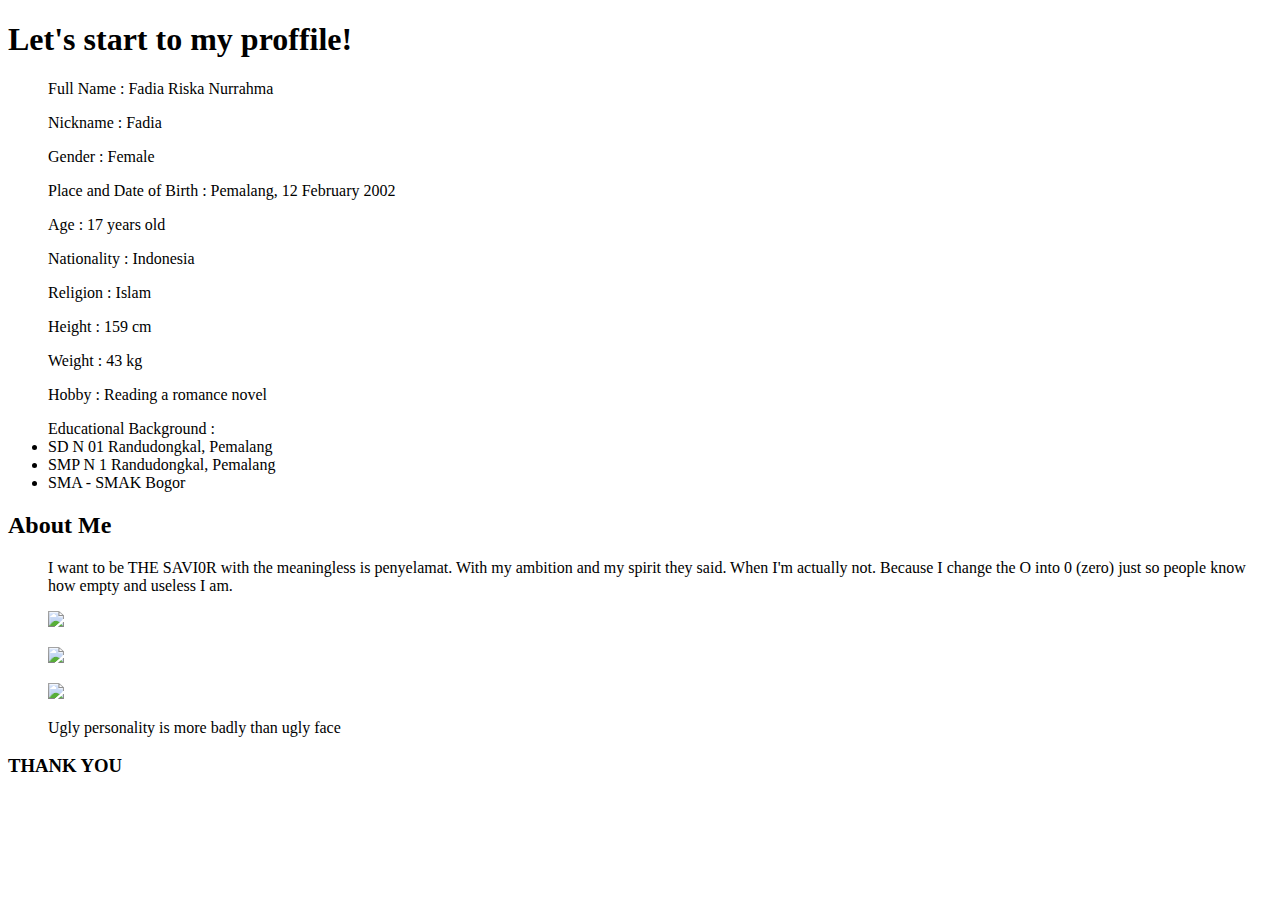
==== html/fadiaax.html @ 637e6ada "Add files via upload" ====
<!DOCTYPE html>
<html>
<head>
<link rel="stylesheet" type="text/css" href="css/style.css">
	<title>Fadia's Profie!</title>
</head>
<body>
<h1> Let's start to my proffile! </h1>
<ul>Full Name   : Fadia Riska Nurrahma </ul>
<ul> Nickname    : Fadia </ul>
<ul> Gender      : Female </ul>
<ul> Place and Date of Birth : Pemalang, 12 February 2002 </ul>
<ul> Age         : 17 years old </ul>
<ul> Nationality : Indonesia</ul>
<ul> Religion    : Islam </ul>
<ul> Height      : 159 cm</ul>
<ul> Weight      : 43 kg</ul>
<ul> Hobby       : Reading a romance novel</ul>
<ul> Educational Background : <li> SD N 01 Randudongkal, Pemalang </li>
							  <li> SMP N 1 Randudongkal, Pemalang </li>
							  <li> SMA - SMAK Bogor </li> </ul>
<h2> About Me </h2>
<ul> I want to be THE SAVI0R with the meaningless is penyelamat. With my ambition and my spirit they said. When I'm actually not. Because I change the O into 0 (zero) just so people know how empty and useless I am. </ul>
<ul> <img src="gg.jpg"> </ul>
<ul> <img src="waw.jpeg"> </ul>
<ul> <img src="tugas gif fix animation.gif"> </ul>
<ul> Ugly personality is more badly than ugly face </ul>
<h3> THANK YOU </h3>
</body>
</html>
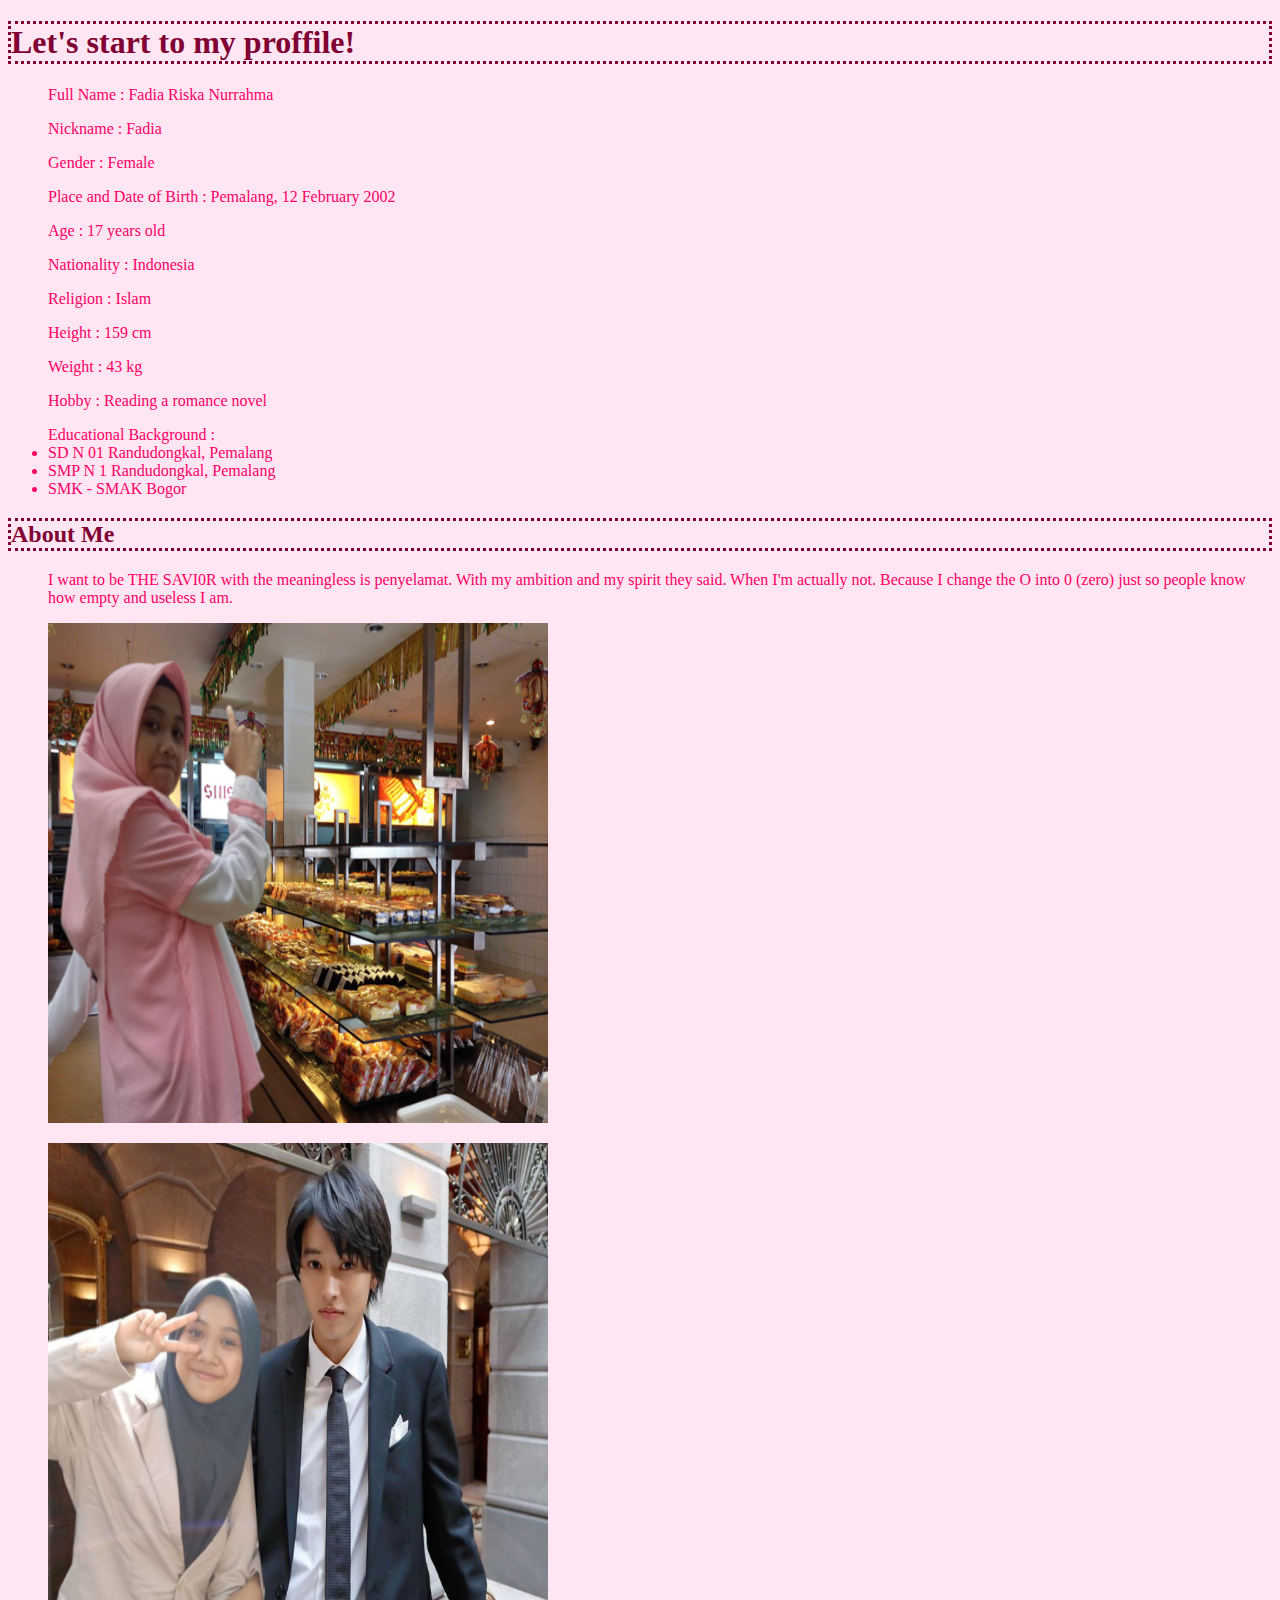
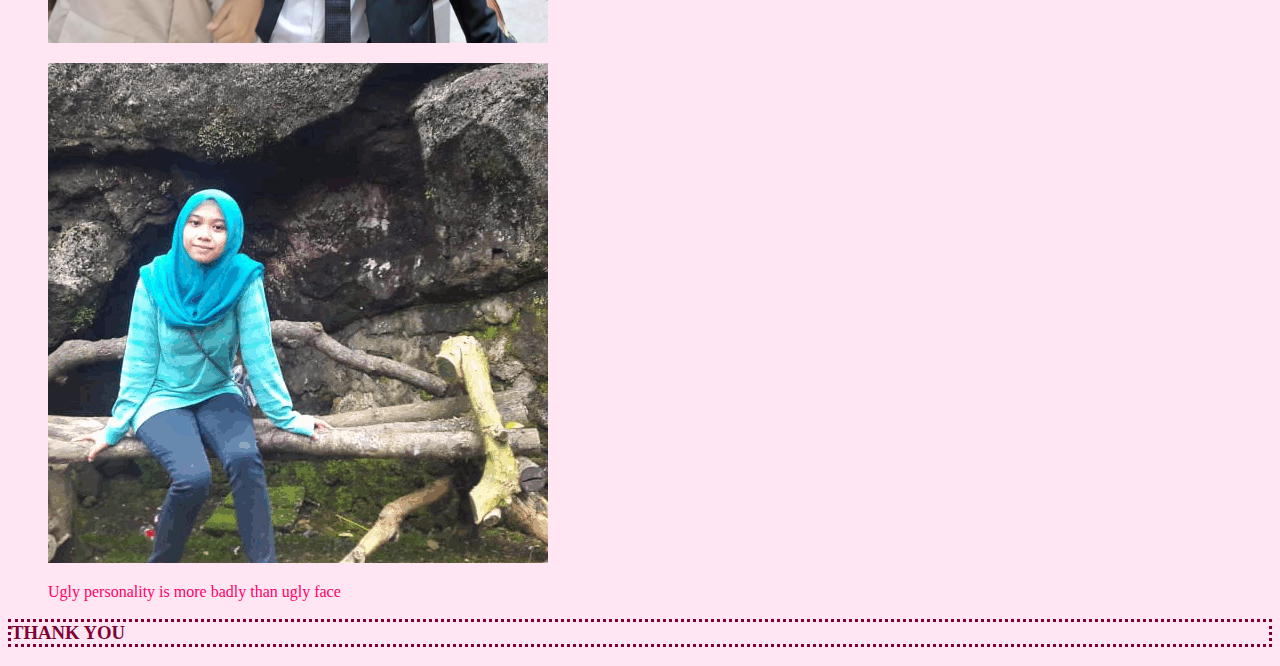
==== commit 49233050: "Update fadiaax.html" ====
--- a/html/fadiaax.html
+++ b/html/fadiaax.html
@@ -3,9 +3,14 @@
 <head>
 <link rel="stylesheet" type="text/css" href="css/style.css">
 	<title>Fadia's Profie!</title>
+	<meta name="viewport" content="width=device-width, initial-scale=1">
 </head>
 <body>
-<h1> Let's start to my proffile! </h1>
+	<div class="container">
+	<div class="jumbotron">
+<h1> Let's start to my proffile!</h1>
+	</div>
+	</div>
 <ul>Full Name   : Fadia Riska Nurrahma </ul>
 <ul> Nickname    : Fadia </ul>
 <ul> Gender      : Female </ul>
@@ -18,13 +23,22 @@
 <ul> Hobby       : Reading a romance novel</ul>
 <ul> Educational Background : <li> SD N 01 Randudongkal, Pemalang </li>
 							  <li> SMP N 1 Randudongkal, Pemalang </li>
-							  <li> SMA - SMAK Bogor </li> </ul>
+							  <li> SMK - SMAK Bogor </li> </ul>
+	
 <h2> About Me </h2>
 <ul> I want to be THE SAVI0R with the meaningless is penyelamat. With my ambition and my spirit they said. When I'm actually not. Because I change the O into 0 (zero) just so people know how empty and useless I am. </ul>
-<ul> <img src="gg.jpg"> </ul>
-<ul> <img src="waw.jpeg"> </ul>
-<ul> <img src="tugas gif fix animation.gif"> </ul>
+<div class="row">
+	<div class="col-sm-4">
+<ul> <img src="gg.jpg" width="500px" height= "500px"></ul>
+	</div>
+	<div class="col-sm-4">
+<ul> <img src="waw.jpeg"width="500px" height= "500px"> </ul>
+	</div>
+	<div class="col-sm-4">
+<ul> <img src="tugas gif fix animation.gif"width="500px" height= "500px"> </ul>
+	</div>
+</div>
 <ul> Ugly personality is more badly than ugly face </ul>
 <h3> THANK YOU </h3>
 </body>
-</html>+</html>
--- a/html/css/style.css
+++ b/html/css/style.css
@@ -0,0 +1,6 @@
+body {background-color: #ffe6f2}
+	title {color:#ff1a66}
+	h1 {color: #800033;font-style: serif;border-style: dotted}
+	ul{color: #ff0066}
+	h2 {color: #800033;border-style: dotted}
+	h3{color: #800033;border-style: dotted}
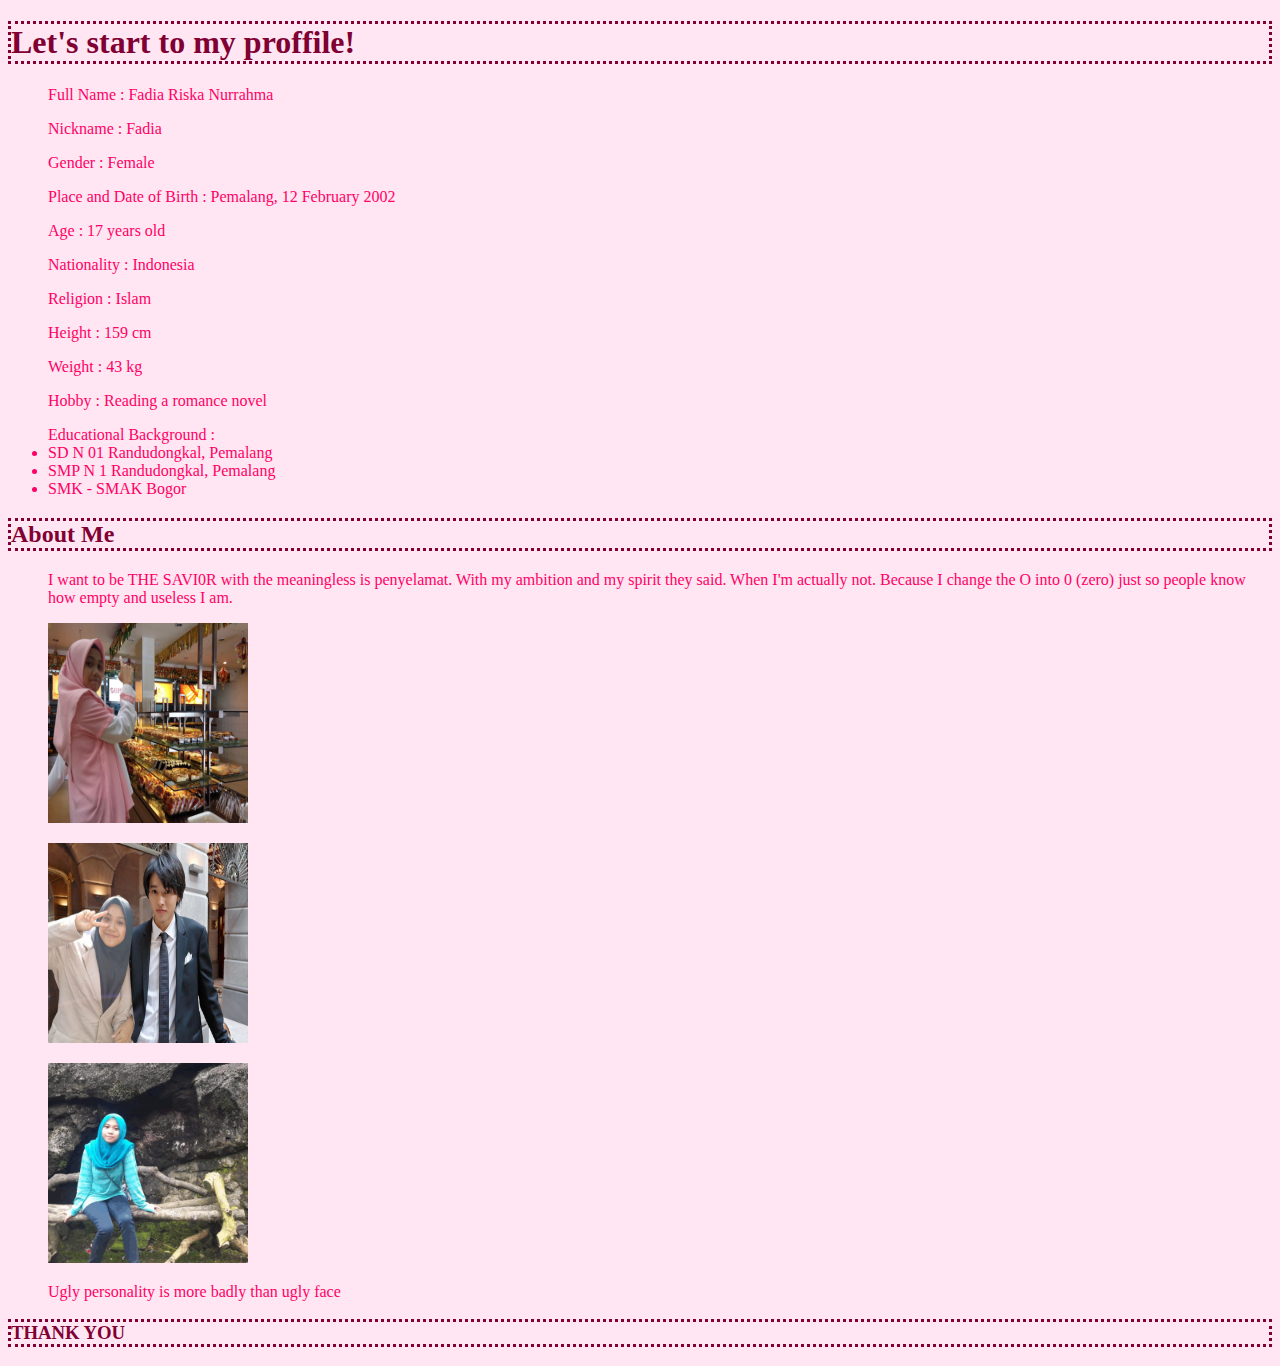
==== commit a9614d9e: "Update fadiaax.html" ====
--- a/html/fadiaax.html
+++ b/html/fadiaax.html
@@ -6,37 +6,39 @@
 	<meta name="viewport" content="width=device-width, initial-scale=1">
 </head>
 <body>
-	<div class="container">
-	<div class="jumbotron">
+	
+	<div class="jumbotron text-center">
 <h1> Let's start to my proffile!</h1>
 	</div>
-	</div>
-<ul>Full Name   : Fadia Riska Nurrahma </ul>
-<ul> Nickname    : Fadia </ul>
-<ul> Gender      : Female </ul>
-<ul> Place and Date of Birth : Pemalang, 12 February 2002 </ul>
-<ul> Age         : 17 years old </ul>
-<ul> Nationality : Indonesia</ul>
-<ul> Religion    : Islam </ul>
-<ul> Height      : 159 cm</ul>
-<ul> Weight      : 43 kg</ul>
-<ul> Hobby       : Reading a romance novel</ul>
-<ul> Educational Background : <li> SD N 01 Randudongkal, Pemalang </li>
+	
+<ul class="bg-Full Name">Full Name   : Fadia Riska Nurrahma </ul>
+<ul class="bg-Nickname"> Nickname    : Fadia </ul>
+<ul class="bg-Gender"> Gender      : Female </ul>
+<ul class="bg-Place and Date of Birth"> Place and Date of Birth : Pemalang, 12 February 2002 </ul>
+<ul class="bg-Age"> Age         : 17 years old </ul>
+<ul class="bg-Nationality"> Nationality : Indonesia</ul>
+<ul class="bg-Religion"> Religion    : Islam </ul>
+<ul class="bg-Height"> Height      : 159 cm</ul>
+<ul class="bg-Weight"> Weight      : 43 kg</ul>
+<ul class="bg-Hobby"> Hobby       : Reading a romance novel</ul>
+<ul class="bg-Educational Background"> Educational Background : <li> SD N 01 Randudongkal, Pemalang </li>
 							  <li> SMP N 1 Randudongkal, Pemalang </li>
 							  <li> SMK - SMAK Bogor </li> </ul>
 	
 <h2> About Me </h2>
 <ul> I want to be THE SAVI0R with the meaningless is penyelamat. With my ambition and my spirit they said. When I'm actually not. Because I change the O into 0 (zero) just so people know how empty and useless I am. </ul>
-<div class="row">
+<div class="container">
+	<div class="row">
 	<div class="col-sm-4">
-<ul> <img src="gg.jpg" width="500px" height= "500px"></ul>
+<ul> <img src="gg.jpg" width="200px" height= "200px"></ul>
 	</div>
 	<div class="col-sm-4">
-<ul> <img src="waw.jpeg"width="500px" height= "500px"> </ul>
+<ul> <img src="waw.jpeg"width="200px" height= "200px"> </ul>
 	</div>
 	<div class="col-sm-4">
-<ul> <img src="tugas gif fix animation.gif"width="500px" height= "500px"> </ul>
+<ul> <img src="tugas gif fix animation.gif"width="200px" height= "200px""> </ul>
 	</div>
+</div>
 </div>
 <ul> Ugly personality is more badly than ugly face </ul>
 <h3> THANK YOU </h3>
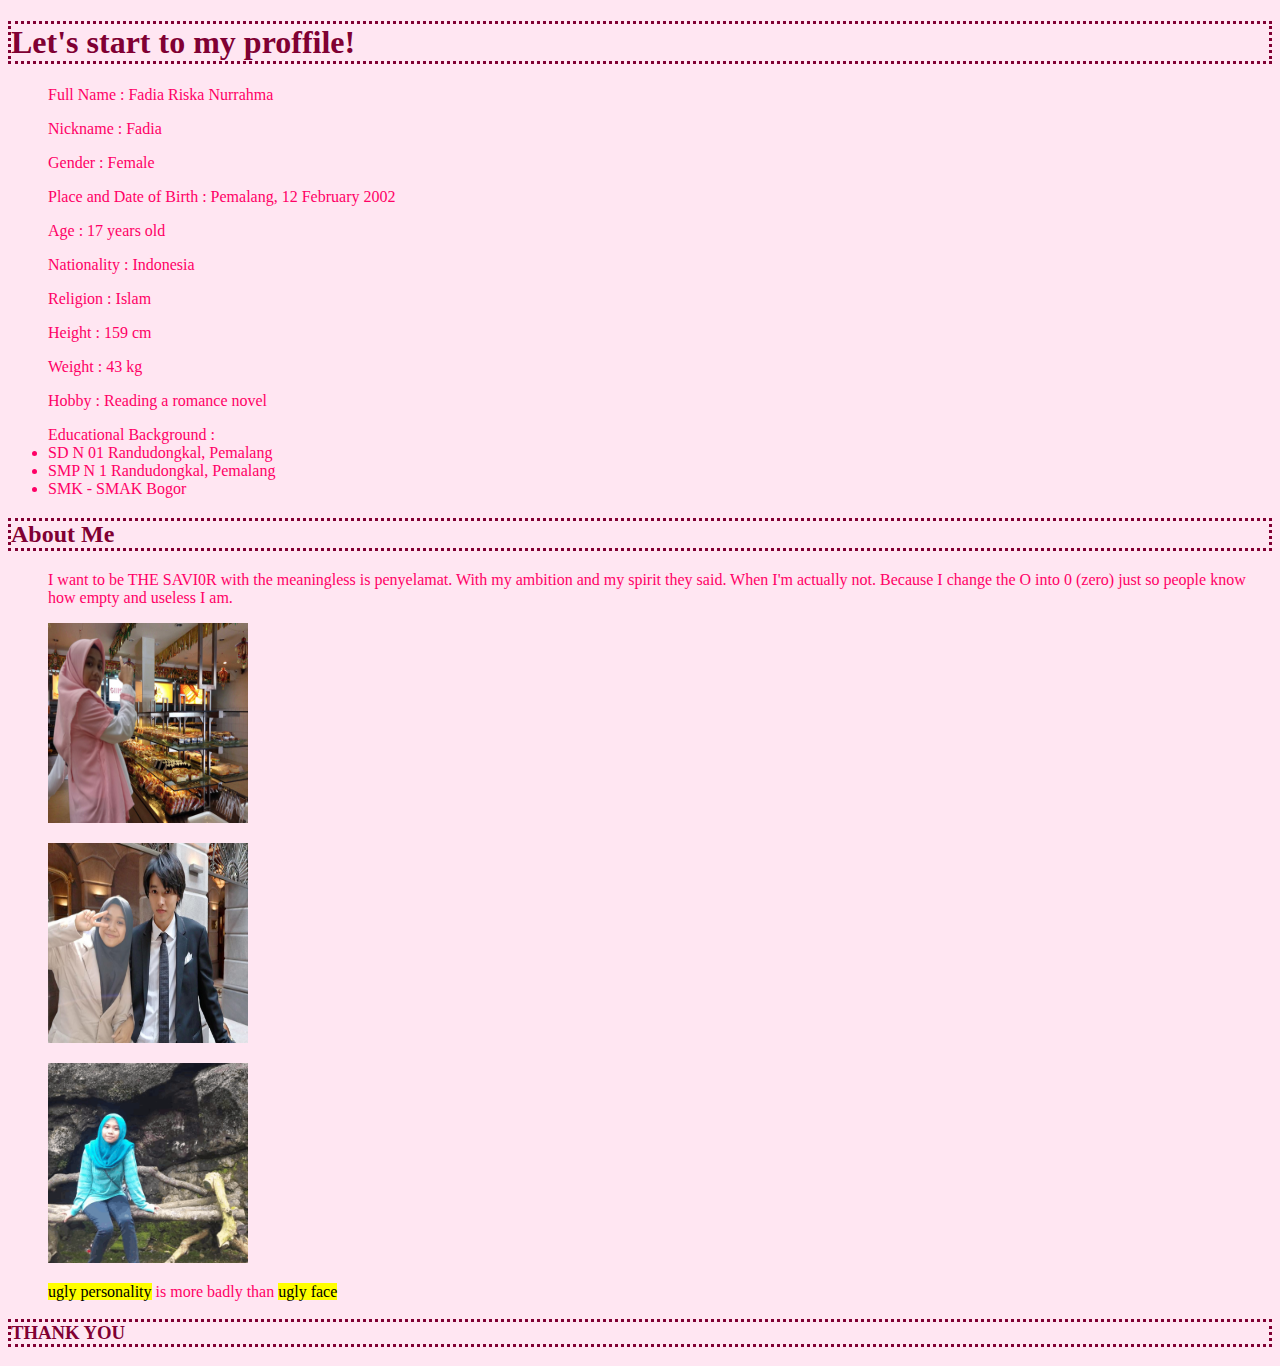
==== commit 303caceb: "Update fadiaax.html" ====
--- a/html/fadiaax.html
+++ b/html/fadiaax.html
@@ -11,17 +11,17 @@
 <h1> Let's start to my proffile!</h1>
 	</div>
 	
-<ul class="bg-Full Name">Full Name   : Fadia Riska Nurrahma </ul>
-<ul class="bg-Nickname"> Nickname    : Fadia </ul>
-<ul class="bg-Gender"> Gender      : Female </ul>
-<ul class="bg-Place and Date of Birth"> Place and Date of Birth : Pemalang, 12 February 2002 </ul>
-<ul class="bg-Age"> Age         : 17 years old </ul>
-<ul class="bg-Nationality"> Nationality : Indonesia</ul>
-<ul class="bg-Religion"> Religion    : Islam </ul>
-<ul class="bg-Height"> Height      : 159 cm</ul>
-<ul class="bg-Weight"> Weight      : 43 kg</ul>
-<ul class="bg-Hobby"> Hobby       : Reading a romance novel</ul>
-<ul class="bg-Educational Background"> Educational Background : <li> SD N 01 Randudongkal, Pemalang </li>
+<ul class="well well-sm"> Full Name   : Fadia Riska Nurrahma </ul>
+<ul class="well well-sm"> Nickname    : Fadia </ul>
+<ul class="well well-sm"> Gender      : Female </ul>
+<ul class="well well-sm"> Place and Date of Birth : Pemalang, 12 February 2002 </ul>
+<ul class="well well-sm"> Age         : 17 years old </ul>
+<ul class="well well-sm"> Nationality : Indonesia</ul>
+<ul class="well well-sm"> Religion    : Islam </ul>
+<ul class="well well-sm"> Height      : 159 cm</ul>
+<ul class="well well-sm"> Weight      : 43 kg</ul>
+<ul class="well well-sm"> Hobby       : Reading a romance novel</ul>
+<ul class="well well-sm"> Educational Background : <li> SD N 01 Randudongkal, Pemalang </li>
 							  <li> SMP N 1 Randudongkal, Pemalang </li>
 							  <li> SMK - SMAK Bogor </li> </ul>
 	
@@ -29,18 +29,18 @@
 <ul> I want to be THE SAVI0R with the meaningless is penyelamat. With my ambition and my spirit they said. When I'm actually not. Because I change the O into 0 (zero) just so people know how empty and useless I am. </ul>
 <div class="container">
 	<div class="row">
-	<div class="col-sm-4">
-<ul> <img src="gg.jpg" width="200px" height= "200px"></ul>
-	</div>
-	<div class="col-sm-4">
-<ul> <img src="waw.jpeg"width="200px" height= "200px"> </ul>
-	</div>
-	<div class="col-sm-4">
-<ul> <img src="tugas gif fix animation.gif"width="200px" height= "200px""> </ul>
+		<div class="col-sm-4">
+			<ul> <img src="gg.jpg" width="200px" height= "200px"></ul>
+		</div>
+		<div class="col-sm-4">
+			<ul> <img src="waw.jpeg"width="200px" height= "200px"> </ul>
+		</div>
+		<div class="col-sm-4">
+			<ul> <img src="tugas gif fix animation.gif"width="200px" height= "200px""> </ul>
+		</div>
 	</div>
 </div>
-</div>
-<ul> Ugly personality is more badly than ugly face </ul>
+<ul> <mark>ugly personality</mark> is more badly than <mark>ugly face</mark> </ul>
 <h3> THANK YOU </h3>
 </body>
 </html>
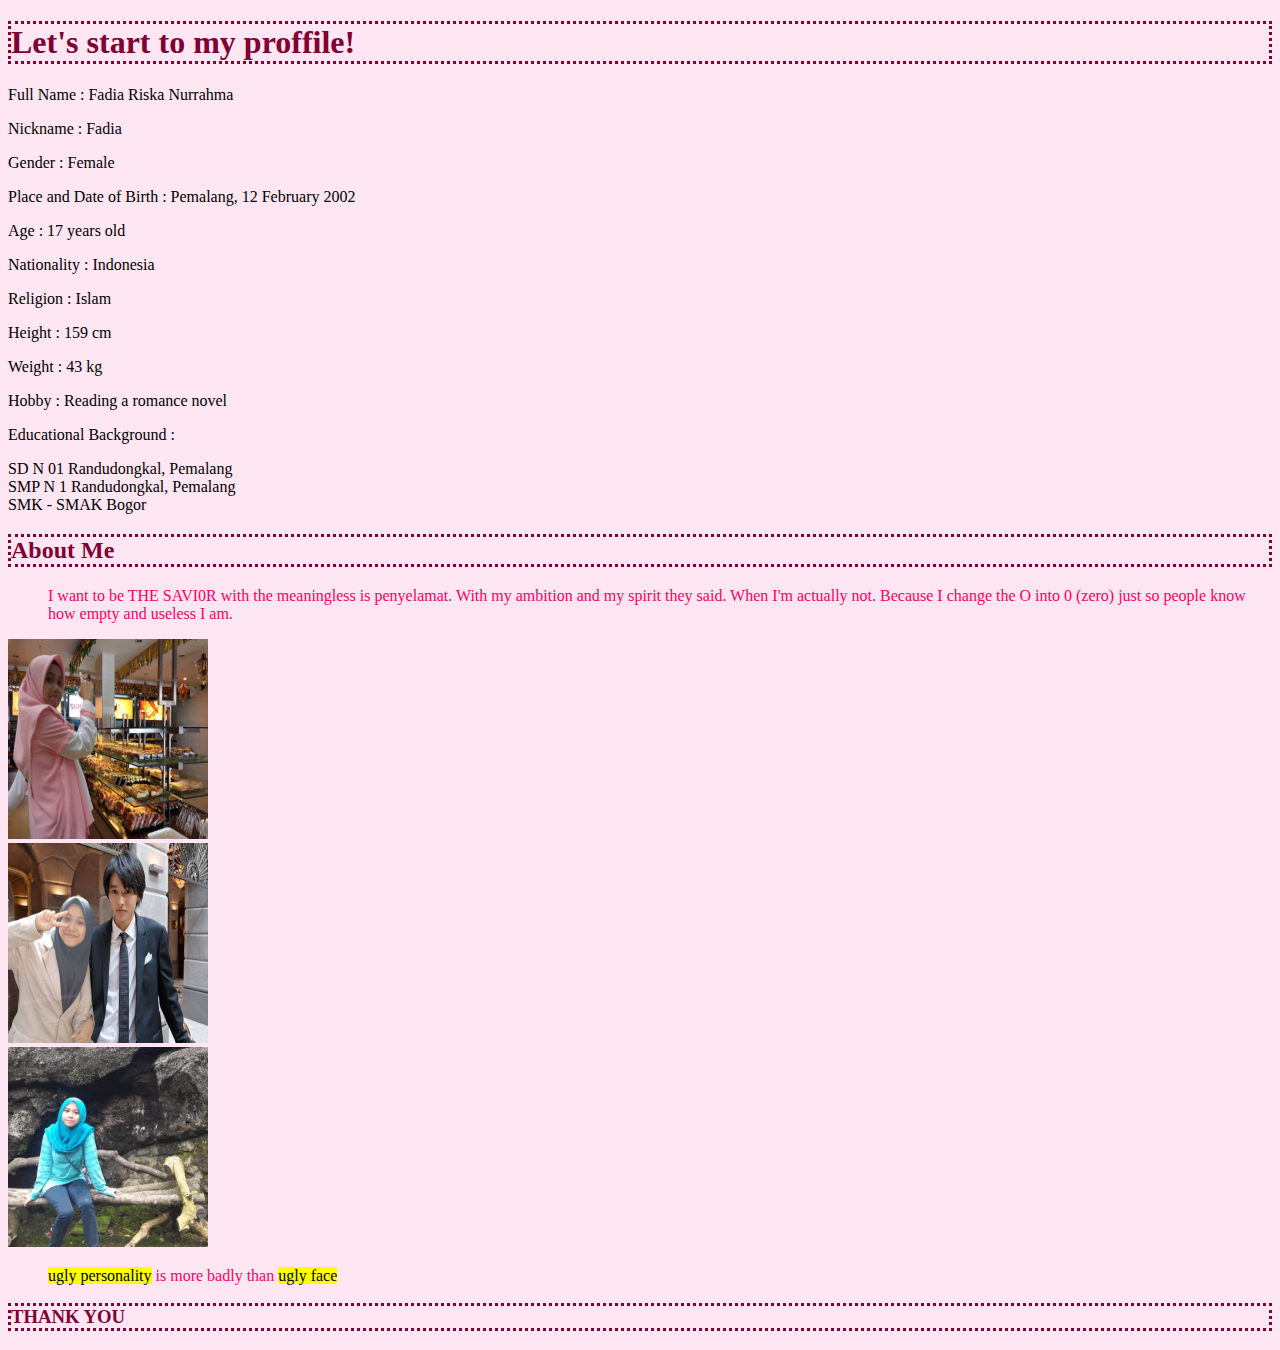
==== commit 7131a950: "Update fadiaax.html" ====
--- a/html/fadiaax.html
+++ b/html/fadiaax.html
@@ -11,17 +11,17 @@
 <h1> Let's start to my proffile!</h1>
 	</div>
 	
-<ul class="well well-sm"> Full Name   : Fadia Riska Nurrahma </ul>
-<ul class="well well-sm"> Nickname    : Fadia </ul>
-<ul class="well well-sm"> Gender      : Female </ul>
-<ul class="well well-sm"> Place and Date of Birth : Pemalang, 12 February 2002 </ul>
-<ul class="well well-sm"> Age         : 17 years old </ul>
-<ul class="well well-sm"> Nationality : Indonesia</ul>
-<ul class="well well-sm"> Religion    : Islam </ul>
-<ul class="well well-sm"> Height      : 159 cm</ul>
-<ul class="well well-sm"> Weight      : 43 kg</ul>
-<ul class="well well-sm"> Hobby       : Reading a romance novel</ul>
-<ul class="well well-sm"> Educational Background : <li> SD N 01 Randudongkal, Pemalang </li>
+<p class="bg-Full Name"> Full Name   : Fadia Riska Nurrahma </p>
+<p class="bg-Nickname"> Nickname    : Fadia </p>
+<p class="bg-Gender"> Gender      : Female </p>
+<p class="bg-Place and Date of Birth"> Place and Date of Birth : Pemalang, 12 February 2002 </p>
+<p class="bg-Age"> Age         : 17 years old </p>
+<p class="bg-Nationality"> Nationality : Indonesia</p>
+<p class="bg-Religion"> Religion    : Islam </p>
+<p class="bg-Height"> Height      : 159 cm</p>
+<p class="bg-Weight"> Weight      : 43 kg</p>
+<p class="bg-Hobby "> Hobby       : Reading a romance novel</p>
+<p class="bg-Educational Background"> Educational Background : <li> SD N 01 Randudongkal, Pemalang </li>
 							  <li> SMP N 1 Randudongkal, Pemalang </li>
 							  <li> SMK - SMAK Bogor </li> </ul>
 	
@@ -30,13 +30,13 @@
 <div class="container">
 	<div class="row">
 		<div class="col-sm-4">
-			<ul> <img src="gg.jpg" width="200px" height= "200px"></ul>
+			<img src="gg.jpg" width="200px" height= "200px">
 		</div>
 		<div class="col-sm-4">
-			<ul> <img src="waw.jpeg"width="200px" height= "200px"> </ul>
+			<img src="waw.jpeg"width="200px" height= "200px">
 		</div>
 		<div class="col-sm-4">
-			<ul> <img src="tugas gif fix animation.gif"width="200px" height= "200px""> </ul>
+			<img src="tugas gif fix animation.gif"width="200px" height= "200px"">
 		</div>
 	</div>
 </div>
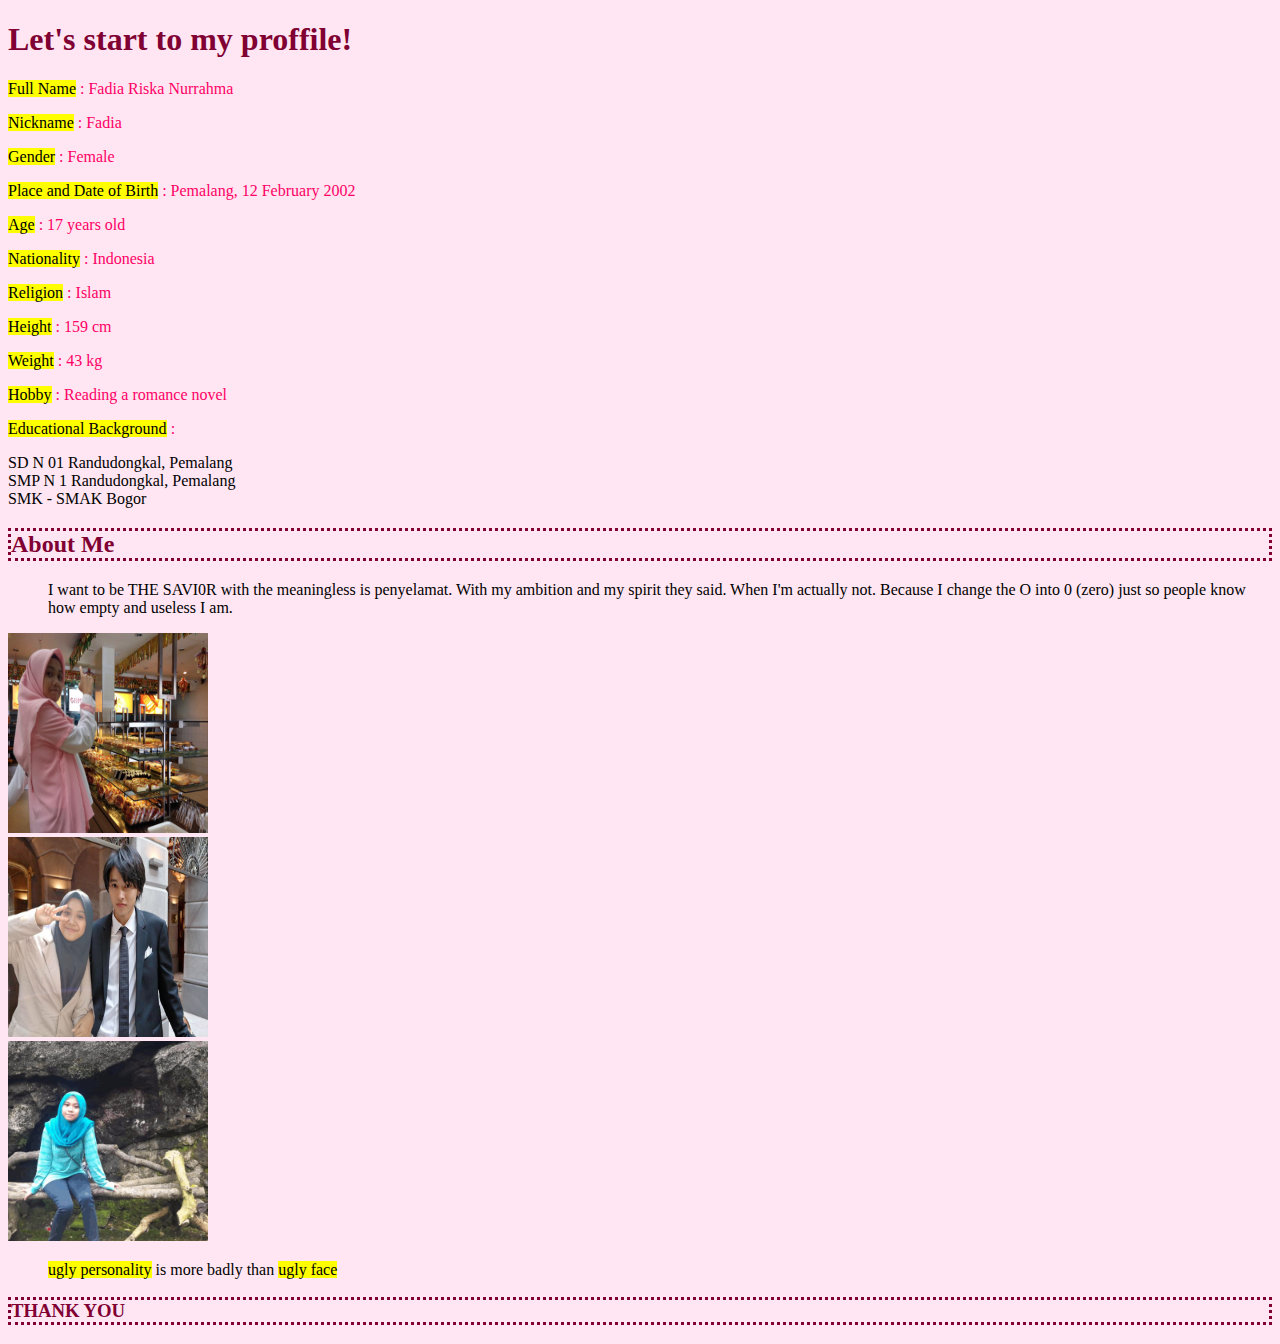
==== commit 63974b21: "Update fadiaax.html" ====
--- a/html/fadiaax.html
+++ b/html/fadiaax.html
@@ -11,17 +11,17 @@
 <h1> Let's start to my proffile!</h1>
 	</div>
 	
-<p class="bg-Full Name"> Full Name   : Fadia Riska Nurrahma </p>
-<p class="bg-Nickname"> Nickname    : Fadia </p>
-<p class="bg-Gender"> Gender      : Female </p>
-<p class="bg-Place and Date of Birth"> Place and Date of Birth : Pemalang, 12 February 2002 </p>
-<p class="bg-Age"> Age         : 17 years old </p>
-<p class="bg-Nationality"> Nationality : Indonesia</p>
-<p class="bg-Religion"> Religion    : Islam </p>
-<p class="bg-Height"> Height      : 159 cm</p>
-<p class="bg-Weight"> Weight      : 43 kg</p>
-<p class="bg-Hobby "> Hobby       : Reading a romance novel</p>
-<p class="bg-Educational Background"> Educational Background : <li> SD N 01 Randudongkal, Pemalang </li>
+<p><mark> Full Name</mark>   : Fadia Riska Nurrahma </p>
+<p><mark> Nickname</mark>    : Fadia </p>
+<p><mark> Gender</mark>      : Female </p>
+<p><mark> Place and Date of Birth</mark> : Pemalang, 12 February 2002 </p>
+<p><mark> Age</mark>         : 17 years old </p>
+<p><mark> Nationality</mark> : Indonesia</p>
+<p><mark> Religion</mark>    : Islam </p>
+<p><mark> Height</mark>      : 159 cm</p>
+<p><mark> Weight</mark>      : 43 kg</p>
+<p><mark> Hobby</mark>       : Reading a romance novel</p>
+<p><mark> Educational Background</mark> : <li> SD N 01 Randudongkal, Pemalang </li>
 							  <li> SMP N 1 Randudongkal, Pemalang </li>
 							  <li> SMK - SMAK Bogor </li> </ul>
 	
--- a/html/css/style.css
+++ b/html/css/style.css
@@ -1,6 +1,6 @@
 body {background-color: #ffe6f2}
 	title {color:#ff1a66}
-	h1 {color: #800033;font-style: serif;border-style: dotted}
-	ul{color: #ff0066}
+	h1 {color: #800033;font-style: serif}
+	p{color: #ff0066}
 	h2 {color: #800033;border-style: dotted}
 	h3{color: #800033;border-style: dotted}
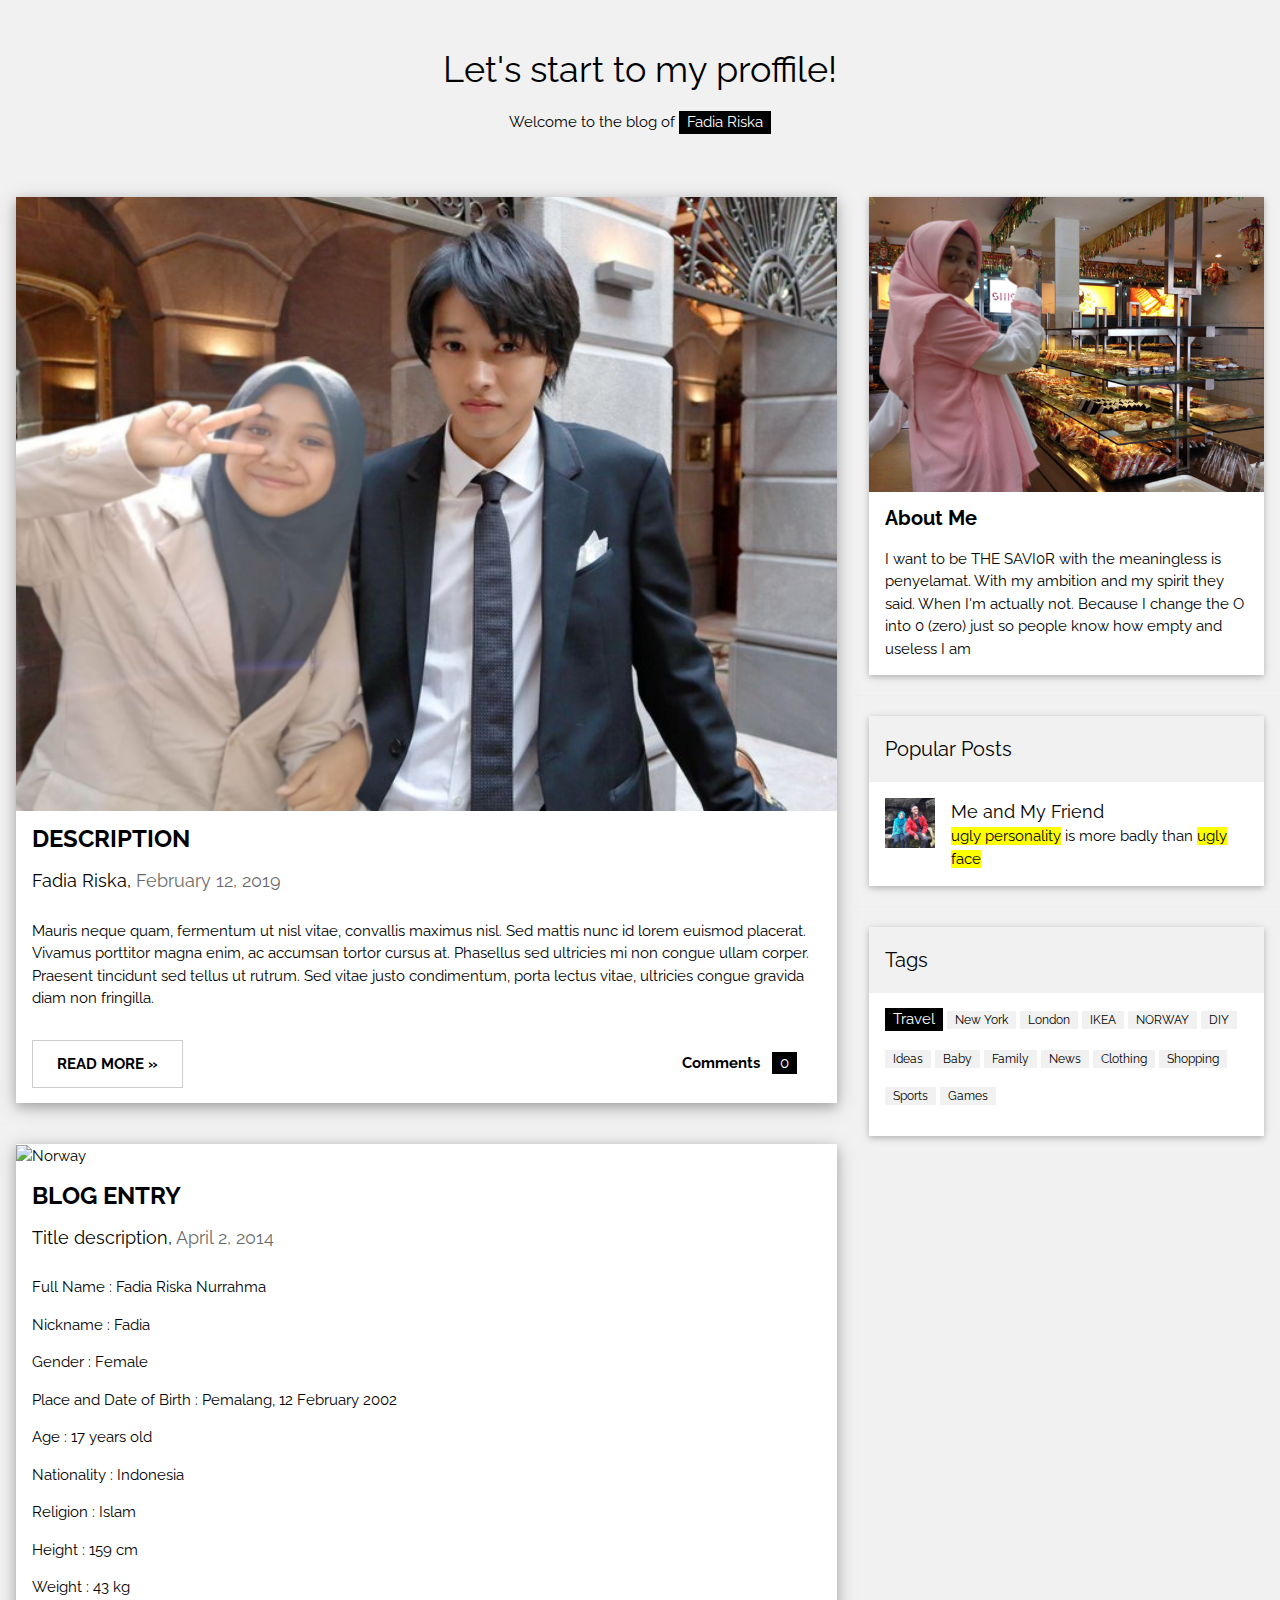
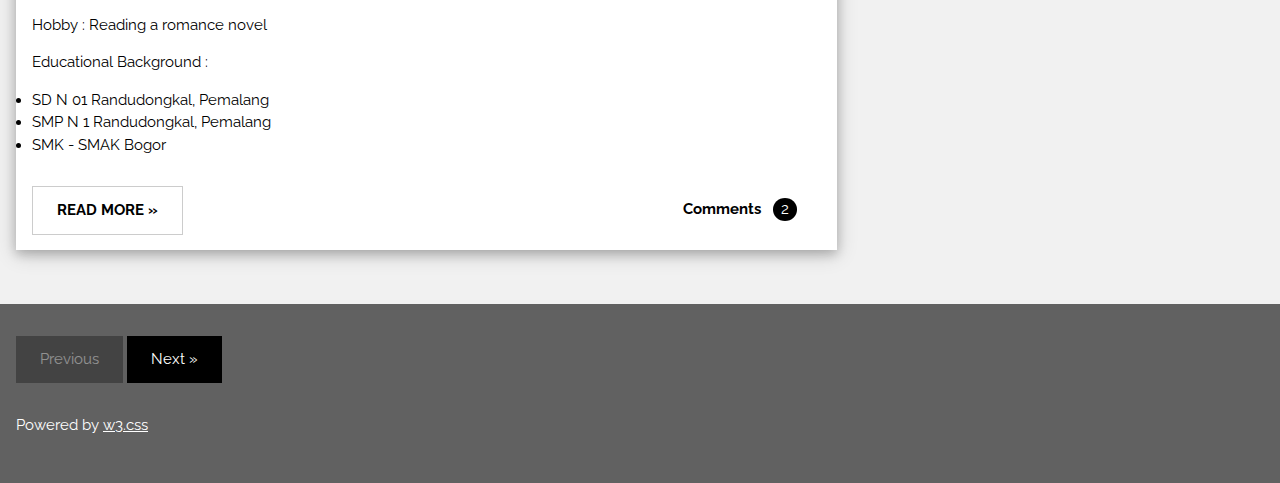
==== commit 4433b4ba: "Update fadiaax.html" ====
--- a/html/fadiaax.html
+++ b/html/fadiaax.html
@@ -1,46 +1,151 @@
 <!DOCTYPE html>
 <html>
-<head>
-<link rel="stylesheet" type="text/css" href="css/style.css">
-	<title>Fadia's Profie!</title>
-	<meta name="viewport" content="width=device-width, initial-scale=1">
-</head>
-<body>
-	
-	<div class="jumbotron text-center">
-<h1> Let's start to my proffile!</h1>
-	</div>
-	
-<p><mark> Full Name</mark>   : Fadia Riska Nurrahma </p>
-<p><mark> Nickname</mark>    : Fadia </p>
-<p><mark> Gender</mark>      : Female </p>
-<p><mark> Place and Date of Birth</mark> : Pemalang, 12 February 2002 </p>
-<p><mark> Age</mark>         : 17 years old </p>
-<p><mark> Nationality</mark> : Indonesia</p>
-<p><mark> Religion</mark>    : Islam </p>
-<p><mark> Height</mark>      : 159 cm</p>
-<p><mark> Weight</mark>      : 43 kg</p>
-<p><mark> Hobby</mark>       : Reading a romance novel</p>
-<p><mark> Educational Background</mark> : <li> SD N 01 Randudongkal, Pemalang </li>
+<title>Fadia's Profie!</title>
+<meta charset="UTF-8">
+<meta name="viewport" content="width=device-width, initial-scale=1">
+<link rel="stylesheet" href="https://www.w3schools.com/w3css/4/w3.css">
+<link rel="stylesheet" href="https://fonts.googleapis.com/css?family=Raleway">
+<style>
+body,h1,h2,h3,h4,h5 {font-family: "Raleway", sans-serif}
+</style>
+<body class="w3-light-grey">
+
+<!-- w3-content defines a container for fixed size centered content, 
+and is wrapped around the whole page content, except for the footer in this example -->
+<div class="w3-content" style="max-width:1400px">
+
+<!-- Header -->
+<header class="w3-container w3-center w3-padding-32"> 
+  <h1> Let's start to my proffile!</h1>
+  <p>Welcome to the blog of <span class="w3-tag">Fadia Riska</span></p>
+</header>
+
+<!-- Grid -->
+<div class="w3-row">
+
+<!-- Blog entries -->
+<div class="w3-col l8 s12">
+  <!-- Blog entry -->
+  <div class="w3-card-4 w3-margin w3-white">
+    <img src="waw.jpeg" alt="Nature" style="width:100%">
+    <div class="w3-container">
+      <h3><b>DESCRIPTION</b></h3>
+      <h5>Fadia Riska, <span class="w3-opacity">February 12, 2019</span></h5>
+    </div>
+
+    <div class="w3-container">
+      <p>Mauris neque quam, fermentum ut nisl vitae, convallis maximus nisl. Sed mattis nunc id lorem euismod placerat. Vivamus porttitor magna enim, ac accumsan tortor cursus at. Phasellus sed ultricies mi non congue ullam corper. Praesent tincidunt sed
+        tellus ut rutrum. Sed vitae justo condimentum, porta lectus vitae, ultricies congue gravida diam non fringilla.</p>
+      <div class="w3-row">
+        <div class="w3-col m8 s12">
+          <p><button class="w3-button w3-padding-large w3-white w3-border"><b>READ MORE »</b></button></p>
+        </div>
+        <div class="w3-col m4 w3-hide-small">
+          <p><span class="w3-padding-large w3-right"><b>Comments  </b> <span class="w3-tag">0</span></span></p>
+        </div>
+      </div>
+    </div>
+  </div>
+  <hr>
+
+  <!-- Blog entry -->
+  <div class="w3-card-4 w3-margin w3-white">
+  <img src="/w3images/bridge.jpg" alt="Norway" style="width:100%">
+    <div class="w3-container">
+      <h3><b>BLOG ENTRY</b></h3>
+      <h5>Title description, <span class="w3-opacity">April 2, 2014</span></h5>
+    </div>
+
+    <div class="w3-container">
+      <p> Full Name   : Fadia Riska Nurrahma </p>
+<p> Nickname    : Fadia </p>
+<p> Gender      : Female </p>
+<p> Place and Date of Birth : Pemalang, 12 February 2002 </p>
+<p> Age         : 17 years old </p>
+<p> Nationality : Indonesia</p>
+<p> Religion    : Islam </p>
+<p> Height      : 159 cm</p>
+<p> Weight      : 43 kg</p>
+<p> Hobby       : Reading a romance novel</p>
+<p> Educational Background</mark> : <li> SD N 01 Randudongkal, Pemalang </li>
 							  <li> SMP N 1 Randudongkal, Pemalang </li>
-							  <li> SMK - SMAK Bogor </li> </ul>
-	
-<h2> About Me </h2>
-<ul> I want to be THE SAVI0R with the meaningless is penyelamat. With my ambition and my spirit they said. When I'm actually not. Because I change the O into 0 (zero) just so people know how empty and useless I am. </ul>
-<div class="container">
-	<div class="row">
-		<div class="col-sm-4">
-			<img src="gg.jpg" width="200px" height= "200px">
-		</div>
-		<div class="col-sm-4">
-			<img src="waw.jpeg"width="200px" height= "200px">
-		</div>
-		<div class="col-sm-4">
-			<img src="tugas gif fix animation.gif"width="200px" height= "200px"">
-		</div>
-	</div>
+							<li> SMK - SMAK Bogor </li> </p>
+      <div class="w3-row">
+        <div class="w3-col m8 s12">
+          <p><button class="w3-button w3-padding-large w3-white w3-border"><b>READ MORE »</b></button></p>
+        </div>
+        <div class="w3-col m4 w3-hide-small">
+          <p><span class="w3-padding-large w3-right"><b>Comments  </b> <span class="w3-badge">2</span></span></p>
+        </div>
+      </div>
+    </div>
+  </div>
+<!-- END BLOG ENTRIES -->
 </div>
-<ul> <mark>ugly personality</mark> is more badly than <mark>ugly face</mark> </ul>
-<h3> THANK YOU </h3>
+
+<!-- Introduction menu -->
+<div class="w3-col l4">
+  <!-- About Card -->
+  <div class="w3-card w3-margin w3-margin-top">
+  <img src="gg.jpg" style="width:100%">
+    <div class="w3-container w3-white">
+      <h4><b>About Me</b></h4>
+      <p>I want to be THE SAVI0R with the meaningless is penyelamat. With my ambition and my spirit they said. When I'm actually not. Because I change the O into 0 (zero) just so people know how empty and useless I am</p>
+    </div>
+  </div><hr>
+  
+  <!-- Posts -->
+  <div class="w3-card w3-margin">
+    <div class="w3-container w3-padding">
+      <h4>Popular Posts</h4>
+    </div>
+    <ul class="w3-ul w3-hoverable w3-white">
+      <li class="w3-padding-16">
+        <img src="tugas gif fix animation.gif" alt="Image" class="w3-left w3-margin-right" style="width:50px">
+        <span class="w3-large">Me and My Friend</span><br>
+        <span><mark>ugly personality</mark> is more badly than <mark>ugly face</mark></span>
+      </li>
+       
+    </ul>
+  </div>
+  <hr> 
+ 
+  <!-- Labels / tags -->
+  <div class="w3-card w3-margin">
+    <div class="w3-container w3-padding">
+      <h4>Tags</h4>
+    </div>
+    <div class="w3-container w3-white">
+    <p><span class="w3-tag w3-black w3-margin-bottom">Travel</span> <span class="w3-tag w3-light-grey w3-small w3-margin-bottom">New York</span> <span class="w3-tag w3-light-grey w3-small w3-margin-bottom">London</span>
+      <span class="w3-tag w3-light-grey w3-small w3-margin-bottom">IKEA</span> <span class="w3-tag w3-light-grey w3-small w3-margin-bottom">NORWAY</span> <span class="w3-tag w3-light-grey w3-small w3-margin-bottom">DIY</span>
+      <span class="w3-tag w3-light-grey w3-small w3-margin-bottom">Ideas</span> <span class="w3-tag w3-light-grey w3-small w3-margin-bottom">Baby</span> <span class="w3-tag w3-light-grey w3-small w3-margin-bottom">Family</span>
+      <span class="w3-tag w3-light-grey w3-small w3-margin-bottom">News</span> <span class="w3-tag w3-light-grey w3-small w3-margin-bottom">Clothing</span> <span class="w3-tag w3-light-grey w3-small w3-margin-bottom">Shopping</span>
+      <span class="w3-tag w3-light-grey w3-small w3-margin-bottom">Sports</span> <span class="w3-tag w3-light-grey w3-small w3-margin-bottom">Games</span>
+    </p>
+    </div>
+  </div>
+  
+<!-- END Introduction Menu -->
+</div>
+
+<!-- END GRID -->
+</div><br>
+
+<!-- END w3-content -->
+</div>
+
+<!-- Footer -->
+<footer class="w3-container w3-dark-grey w3-padding-32 w3-margin-top">
+  <button class="w3-button w3-black w3-disabled w3-padding-large w3-margin-bottom">Previous</button>
+  <button class="w3-button w3-black w3-padding-large w3-margin-bottom">Next »</button>
+  <p>Powered by <a href="https://www.w3schools.com/w3css/default.asp" target="_blank">w3.css</a></p>
+</footer>
+
 </body>
 </html>
+
+
+
+
+	
+
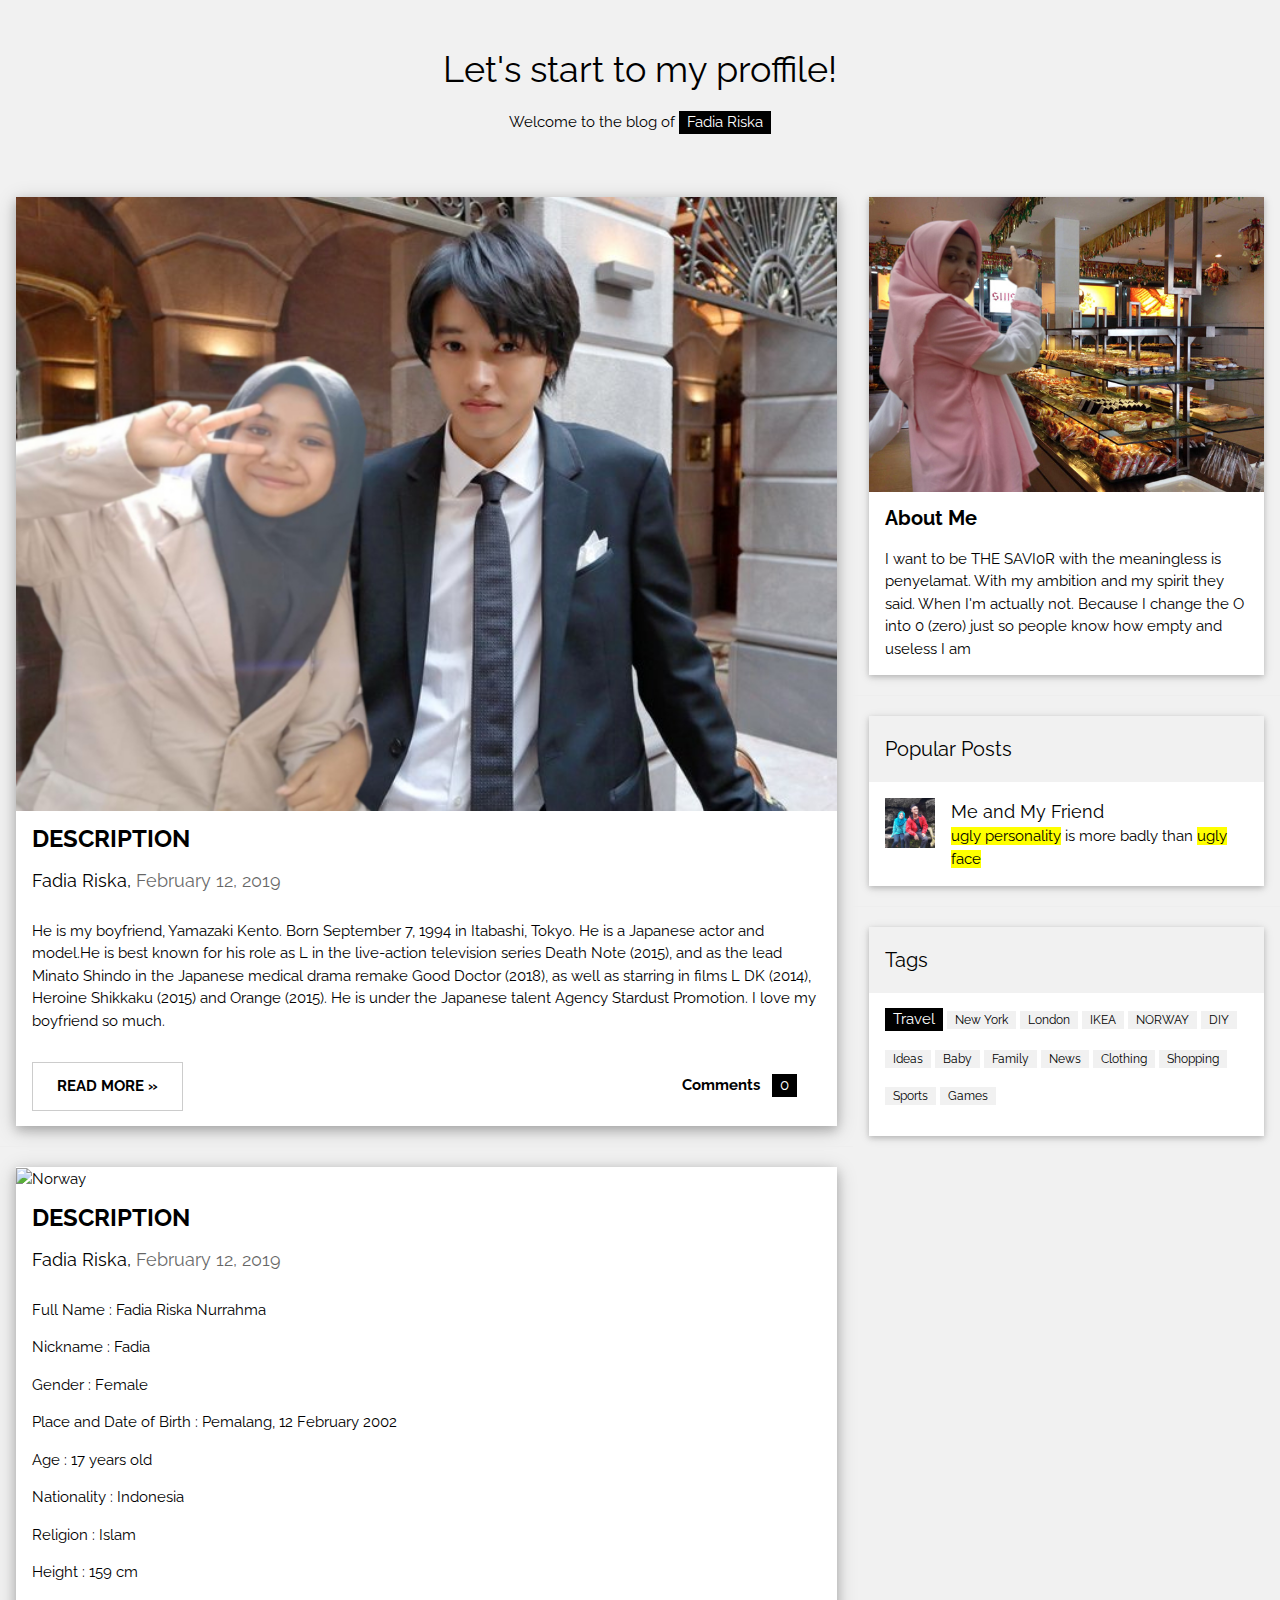
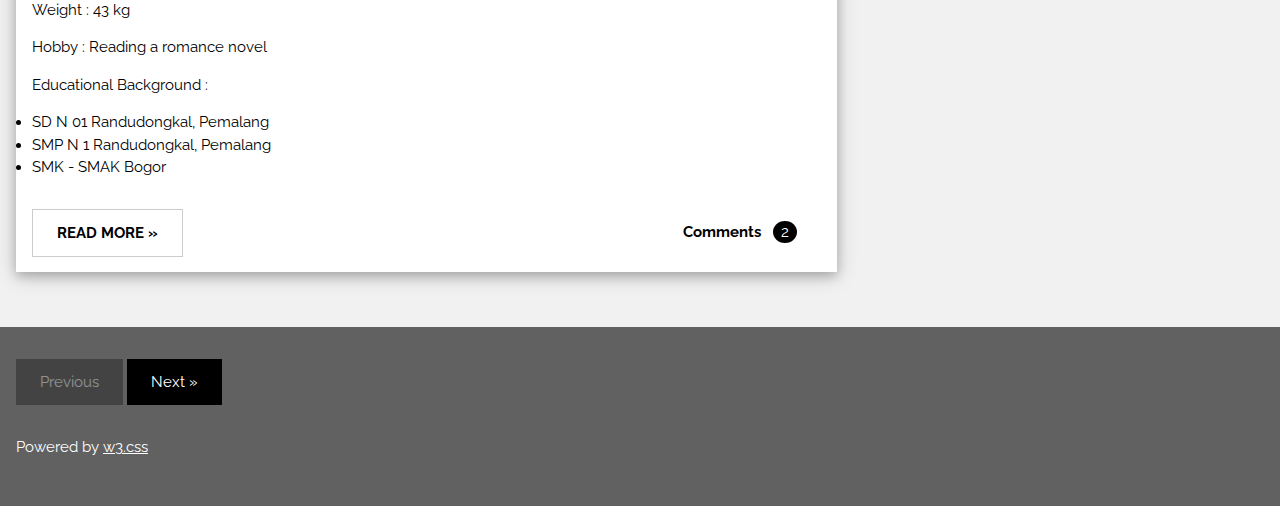
==== commit e5a38fd1: "Update fadiaax.html" ====
--- a/html/fadiaax.html
+++ b/html/fadiaax.html
@@ -34,8 +34,7 @@
     </div>
 
     <div class="w3-container">
-      <p>Mauris neque quam, fermentum ut nisl vitae, convallis maximus nisl. Sed mattis nunc id lorem euismod placerat. Vivamus porttitor magna enim, ac accumsan tortor cursus at. Phasellus sed ultricies mi non congue ullam corper. Praesent tincidunt sed
-        tellus ut rutrum. Sed vitae justo condimentum, porta lectus vitae, ultricies congue gravida diam non fringilla.</p>
+      <p>He is my boyfriend, Yamazaki Kento. Born September 7, 1994 in Itabashi, Tokyo. He is a Japanese actor and model.He is best known for his role as L in the live-action television series Death Note (2015), and as the lead Minato Shindo in the Japanese medical drama remake Good Doctor (2018), as well as starring in films L DK (2014), Heroine Shikkaku (2015) and Orange (2015). He is under the Japanese talent Agency Stardust Promotion. I love my boyfriend so much.</p>
       <div class="w3-row">
         <div class="w3-col m8 s12">
           <p><button class="w3-button w3-padding-large w3-white w3-border"><b>READ MORE »</b></button></p>
@@ -52,8 +51,8 @@
   <div class="w3-card-4 w3-margin w3-white">
   <img src="/w3images/bridge.jpg" alt="Norway" style="width:100%">
     <div class="w3-container">
-      <h3><b>BLOG ENTRY</b></h3>
-      <h5>Title description, <span class="w3-opacity">April 2, 2014</span></h5>
+      <h3><b>DESCRIPTION</b></h3>
+      <h5>Fadia Riska, <span class="w3-opacity">February 12, 2019</span></h5>
     </div>
 
     <div class="w3-container">
